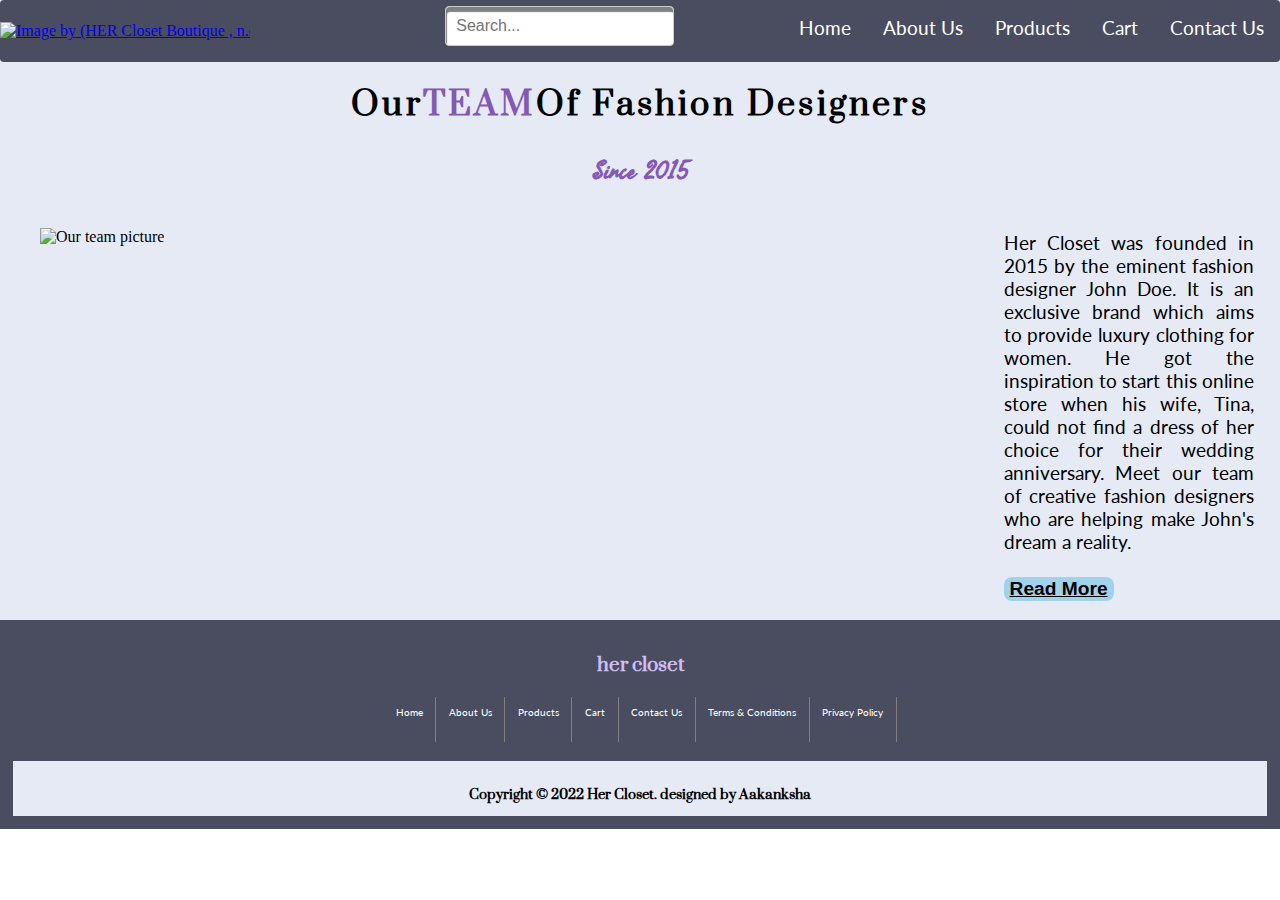
==== about-us.html @ f02c1a64 "Initial Commit" ====
<!--
  -- Student Name: Aakanksha Pharande
  -- Student ID: 041075173
  -- Course: CST8117 - Cross-Platform Web Design
  -- Semester: 1
  -- Assignment: 4
  -- Date Submitted: 11/12/2022
  -->
<!DOCTYPE html>
<html>
  <head>
    <title>About-us</title>
    <script defer src="assets/common.js"></script>
    <script src="assets/jquery-3.6.1.min.js"></script>
    <link rel="stylesheet" href="assets/main.css">
    <link href="https://fonts.googleapis.com/css2?family=Lato:wght@300&family=Prata&display=swap" rel="stylesheet">
    <link href="https://fonts.googleapis.com/css2?family=Freehand&family=Lato:wght@300&display=swap" rel="stylesheet">
    <meta charset="utf-8">
    <meta http-equiv="content-language" content="en-us">
    <meta keywords="Fashion, Women, Dresses, Stylish">
    <meta name="viewport" content="width=device-width, initial-scale=1">
  </head>
  <body>
    <section id="main-background">
      <section id="header"></section>
      <section class="about_us">
        <h1>Our<span class="special-color">TEAM</span>Of Fashion Designers</h1>
        <h2 class="special-text">Since 2015</h2>
        <!-- Image Source: The LVMH Prize, Take Three: The Race Is On. (2016). Retrieved from vogue: https://www.vogue.com/article/lvmh-prize-third-edition -->
        <div class="cover">
          <div class="image-container">
            <figure class="image-properties">
              <img src="Images/our_team.jpeg" alt="Our team picture" title="Her Closet's Team Members"/>
            </figure>    
          </div>
          <div class="text-container">
            <p>
              Her Closet was founded in 2015 by the eminent fashion designer John Doe. It is an exclusive brand which 
              aims to provide luxury clothing for women. He got the inspiration to start this online store when his wife, 
              Tina, could not find a dress of her choice for their wedding anniversary. Meet our team of creative fashion 
              designers who are helping make John's dream a reality.<br><br>
              <button class="button-properties">Read More</button>
            </p>
          </div>
        </div>
      </section>
    </section>
    <footer id="footer"></footer>
  </body>
</html>
---- assets/main.css ----
/*
 * Student Name: Aakanksha Pharande
 * Student ID: 041075173 
 * Course: CST8117 - Cross-Platform Web Design
 * Semester: 1
 * Assignment: 4
 * Date Submitted: 11/12/2022
 */


/*
 * Styling for heading and text
 *  - All headings use single font-family (Times New Roman)
 *  - Other text is differentiated from the Heading using Arial font
 */

/*
 * Colour palette technique
 * An analogous color scheme has been implemented while designing 
 * this website. It has a combination of three colors which are 
 * next to each other on the color wheel. It comprises one dominant 
 * color, which is a "blue",  then "violet" is the supporting color 
 * and the third color "lavender" (accent color) is a combination of 
 * the first two colors. This color scheme is very versatile and evokes 
 * a feeling of luxury, royalty and trust. 
 */

/*
 * Color scheme
 * 1. Ice Cold: #a0d2eb
 * 2. Freeze Purple: #e5eaf5
 * 3. Medium Purple: #d0bdf4
 * 4. Purple Pain: #8458B3
 * 5. Heavy Purple: #a28089
 * 6. #494D5F
 */

h1 {
  text-align: center;
  font-size: 2em;
  font-family: 'Prata', serif;
}

h2 {
  text-align: center;
  font-size: 1.5em;
  font-family: 'Prata', serif;
}

h3,
h5,
h6 {
  text-align: center;
  font-family: 'Prata', serif;
}

h4 {
  font-size: 1.25em;
  text-align: center;
}

p,
ol,
ul {
  text-align: justify;
  font-size: 1.2em;
  font-family: 'Lato', sans-serif;
}

body {
  margin: 0; 
}
/*
 * Styling for Navigation Bar using ID selector
 */

.navbar {
  display: flex;
  position: relative;
  justify-content: space-between;
  align-items: center;
  background-color: #494D5F;
  color: white;
  white-space: nowrap;
  border-radius: 4px;
}

.navbar:before, .navbar:after  {
  content: none !Important;
}

#logo-container {
  width: 70px;
  display: flex;
}

#logo-container img {
  width: 100%;
}

#search_box {
  max-width: 40%;
  min-width: 20%;
  padding-left: 10%;
  padding-right: 10%;
  box-sizing: content-box;
}

#search_box input[type="text"] {
  width: 100%;
  font-size: 1em;
  box-shadow: 1px 5px 1px grey inset;
}

.navbar-links {
  width: 85%;
  display: flex;
  height: 100%;
  justify-content: right;
}

.navbar-links ul {
  display: flex;
  margin: 0;
  padding: 0;
}

.navbar-links li {
  list-style: none;
}

.navbar-links li a {
  display: block;
  text-decoration: none;
  color: white;
  padding: 1rem;
}

.navbar-links li:hover {
  background-color: #d0bdf4;
}

.hamburger {
  position: absolute;
  top: 1.1rem;
  right: 1rem;
  display: none;
  flex-direction: column;
  justify-content: space-between;
  width: 30px;
  height: 21px;
}

.hamburger .bar {
  height: 3px;
  width: 100%;
  background-color: white;
  border-radius: 10px;
}

/* Move navbar links under the hamburger icon when the screen width goes below 800px */
@media (max-width: 800px) {
  .navbar {
    flex-direction: column;
    align-items: flex-start;
  }

  .hamburger {
    display: flex;
  }

  .navbar-links {
    display: none;
    width: 100%;
  }

  .navbar-links {
    width: 100%;
    flex-direction: column;
  }

  #search_box {
    max-width: 100%;
    justify-content: center;
  }

  .navbar-links ul {
    width: 100%;
    flex-direction: column;
  }

  .navbar-links ul li {
    text-align: center;
  }

  .navbar-links ul li a {
    padding: .5rem 1rem;
  }

  .navbar-links.active {
    display: flex;
  }
}


#main {
  background-color: #e5eaf5;
}

#main-background {
  background-color: #e5eaf5;
}

/*
 * Styling for skip navigation link using class selector
 */
.skip {
  position: absolute;
  left: 1000px;
  top: auto;
  width: 1px;
  height: 1px;
  overflow: hidden;
  color: whitesmoke;
}

.skip:focus {
  position: static;
  width: auto;
  height: auto;
}


/*
 * Styling for Main section using class selector
 */
.special-color {
  color: #8458B3;
}

.cover {
  width: 100%;
  display: flex;
  align-items: flex-start;
}

.cover img {
  width: 100%;
}

.image-container {
  width: 80%;
  float: left;
}

.image-properties figcaption {
  text-align: center;
}

.text-container {
  width: 20%;
  float: left;
  padding-right: 2%;
  align-items: center;
  justify-content: center;
}

/* Make images full size and push text to next column for smaller screens (Phones, spilt screen browser in laptop) */
@media (max-width: 800px) {
  .cover {
    flex-direction: column;
    align-items: flex-start;
  }

  .image-container {
    width: 100%;
    padding: 0px;
  }

  .text-container {
    width: 100%;
    padding-right: 0px;
    padding: 0px;
  }

  .text-container p {
    padding: 2%;
  }
}

/* Apply the same styling as above for landscpace mode in phones */
@media (orientation: landscape) and (max-height: 450px) {
  .cover {
    flex-direction: column;
    align-items: flex-start;
  }

  .image-container {
    width: 100%;
    padding: 0px;
  }

  .text-container {
    width: 100%;
    padding-right: 0px;
    padding: 0px;
  }

  .text-container p {
    padding: 2%;
  }
}

.inner {
  color: white;
  text-align: center;
  width: 30%;
  background-color: black;
  opacity: 70%;
  font-weight: bold;
  border-radius: 30px;
}

.shop-now {
  display: flex;
  justify-content: center;
  margin: auto;
}

.button-properties {
  background-color: #a0d2eb;
  border: none;
  color: black;
  text-align: center;
  text-decoration: underline;
  display: inline-block;
  font-weight: bold;
  margin: auto;
  cursor: pointer;
  border-radius: 8px;
  transition: 0.3s ease;
  font-size: 1.0em;
  
}

.button-properties:hover {
  background-color: #d0bdf4
}

.target-link {
  color: #8458B3;
}

.icon-properties img {
  width: 50%;
  position: relative;
  top: 20px;
  left: 0%;
  padding: 10px;
  opacity: 0.7;
}

mark {
  background-color: #494D5F;
  color: white;
}

.icon-properties li {
  align-items: center;
  justify-content: center;
  display: flex;
}

.icon-properties {
  padding-inline-start: 0px;
}

/*
 * Styling for Feature section using class selector
 */
.feature_section {
  background-color: rgba(160, 210, 235, .6);
  width: 100%;
  display: inline-block;
}

.features {
  display: flex;
  flex-wrap: wrap;
}


.col {
  float: left;
  max-width: 31%;
  padding: 1%;
  flex-grow: 1;
}

.col img {
  width: 100%;
  font-size: 1vw;
  box-shadow: 1em 1em #494D5F;
  margin-bottom: 1%;
}

/* Convert 3 column to 1 column in the feature section and 3 columns to 2 columns on the products page */
@media (max-width: 800px) {
  .col {
    max-width: 47%;
  }

  .feature_section .col {
    max-width: 97%;
  }
}

/*
 * Styling for Footer using class selector
 */

.footer {
  padding: 1%;
  text-align: left;
  color: white;
  background-color: #494D5F;
}

.footer-copyright {
  background-color: #e5eaf5;
  color: black;
  height: 50px;
  padding: 0.2%;
}

.footer h3 {
  color: #d0bdf4;
  font-weight: bold;
}

.column {
  float: left;
  width: 10%;
  padding: 2%;
  text-align: left;
} 

.links {
  display: flex;
  text-align: left;
  justify-content: center;
  flex-direction: row;
  align-items: center;
  padding-inline-start: 0px;
}

.links li {
  list-style: none;
  border-right: 1px solid grey;
  padding-right: 1%;
  padding-left: 1%;
  height: 45px;
}

.links li a:link {
  color: white;
  font-size: 0.5em;
  text-decoration: none;
}

.links li a:visited {
  color: white;
  text-decoration: none;
}

.links li a:hover {
  color: #d0bdf4;
}


/*
 * Styling for Contact us section
 */

.contact-info {
  margin-left:auto;
  margin-right:auto;
  text-align:center;
  width:100%;
  background-color: #d0bdf4;
}

input[type=text],[type=tel], [type=email],
textarea {
  width: 100%;
  padding: 10px;
  border: 1px solid #ccc;
  border-radius: 4px;
  box-sizing: border-box;
  margin-top: 6px;
  margin-bottom: 16px;
  resize: vertical;
  font-family: arial;
}


.mandotory-field {
  color: red;
}

/* Styling to form buttons */
button[type=submit],[type=reset] {
  background-color: #a0d2eb;
  color: black;
  padding: 12px 20px;
  border: none;
  border-radius: 4px;
  cursor: pointer;
}

button[type=submit]:hover {
  background-color: #d0bdf4;
  color: black;
}

button[type=reset]:hover {
  background-color: #d0bdf4;
  color: black;
}

/* Styling the overall form using id selector */
#form {
  border-radius: 10px;
  background-color: lightgray;
  padding: 30px;
  margin: 40px 80px;
  box-shadow: 0 12px 6px -6px #777;
}

#contact-form > p > label {
  display: block;
}

/* Styling the success message */
#success-message {
  background-color: green;
  color: white;
}

/*
 * Styling for About us page using class selector
 */

.about_us h1 {
  letter-spacing: 0.1em;
}

.special-text {
  font-family: 'Freehand', cursive;
  color: #8458B3;
}

/*
 * Styling for Terms/Conditions & Privacy Policy page using class selector
 */

.privacy {
  display: inline;
  color: dimgray;
}

.privacy div {
  width: 80%;
  margin: auto;
}

.bold {
  font-weight: bold;
  color: black;
}

.privacy h4 {
  width: 100%;
  text-align: justify;
  font-size: 1.1em;
  font-family: 'Lato', sans-serif;
  text-decoration: underline;
  color: black;
  text-transform: uppercase;
}

.main-heading {
  font-size: 2em;
  font-family: 'Lato', sans-serif;
  text-decoration: underline;
  text-align: center;
  color: black;
}

/*
 * Styling for Cart Page
 */
.cart-pagelayout {
  max-width: 1400px;
  margin: auto;
  padding-left: 5%;
  padding-right: 5%;
}

.cart-information {
  margin: auto;
}

table {
  width: 100%;
  border-collapse: collapse;
}

.cart-info {
  display: flex;
  flex-wrap: wrap;
}

th {
  text-align: left;
  padding: 10px;
  color: black;
  background: #d0bdf4;
  font-weight: bold;
}

td {
  padding: 10px 5px;
}

td input {
  width: 40px;
  height: 30px;
  padding: 5px;
}

p.price-tag {
  font-size: 1em;
}

td a {
  color: black;
  font-size: 1em;
}

td img {
  width: 10%;
  height: 20%;
  margin-right: 10px;
}

.total-price {
  display: flex;
  justify-content: flex-end;
}

.total-price table {
  border-top: 4px solid #d0bdf4;
  width: 100%;
  max-width: 400px;
}

.highlight {
  text-decoration: underline;
  font-weight: bold;
}

td:last-child {
  text-align: right;
}

th:last-child {
  text-align: right;
}
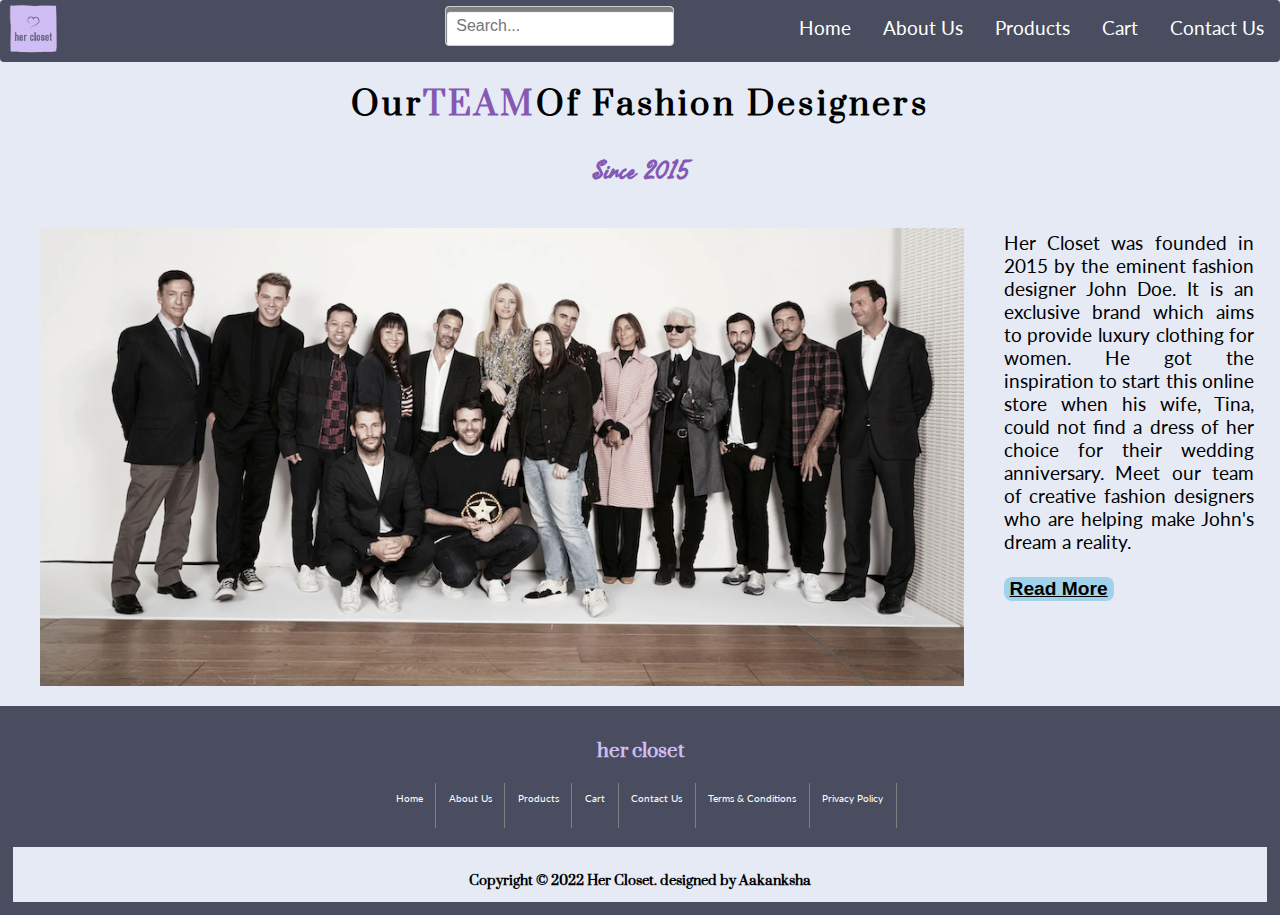
==== commit dfd981d0: "Fix images path" ====
--- a/about-us.html
+++ b/about-us.html
@@ -30,7 +30,7 @@
         <div class="cover">
           <div class="image-container">
             <figure class="image-properties">
-              <img src="Images/our_team.jpeg" alt="Our team picture" title="Her Closet's Team Members"/>
+              <img src="images/our_team.jpeg" alt="Our team picture" title="Her Closet's Team Members"/>
             </figure>    
           </div>
           <div class="text-container">
